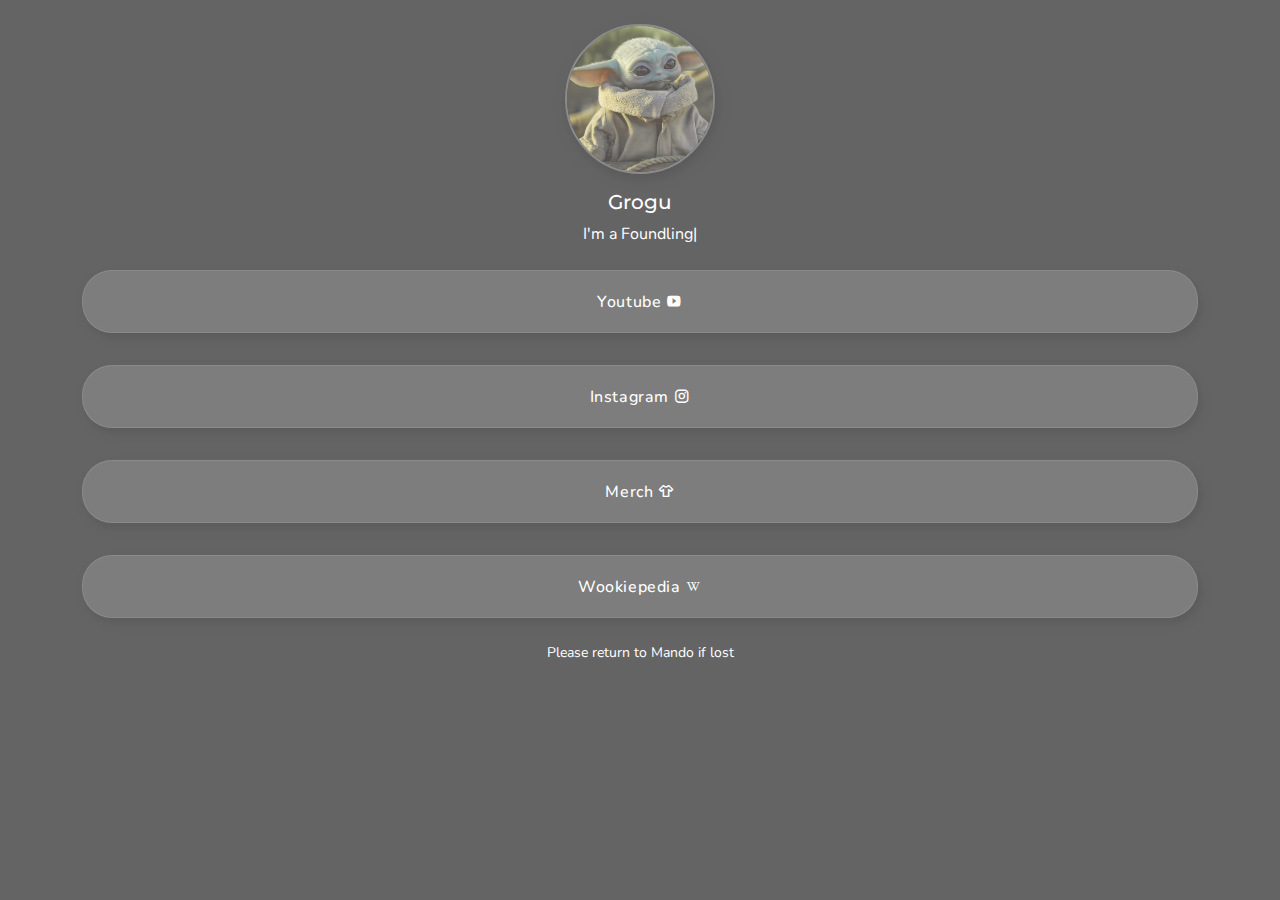
==== cards/grogu/index.html @ 3b0252f9 "baby yoda" ====
<!-- Template Name   : Treelink, mobile page for links.
Author           : Jorge Perez
Version          : 1.0.3
Updated          : Dec 2022
File Description : Round Buttons HTML Template -->

<!DOCTYPE html>
<html>
    <head>
        <meta charset="UTF-8">
        <meta name="viewport" content="width=device-width, initial-scale=1">

        <!-- Title of your site here -->
        <title>Baby Yoda</title>

        <!-- Description of your site here -->
        <meta name="description" content="Baby Yoda's Business Card" />

        <!-- Author's name here -->
        <meta name="author" content="Jorge Perez" />

        <!-- Change your favicon image here - (Make sure the photo is placed inside the "images" folder) -->
        <link rel="shortcut icon" href="profile.jpg">

        <!-- Bootstrap Css -->
        <link rel="stylesheet" type="text/css" href="../../css/bootstrap.min.css">
        <!-- Materialdesign icons Css -->
        <link rel="stylesheet" type="text/css" href="../../css/materialdesignicons.min.css">
        <!-- Animate Css -->
        <link rel="stylesheet" type="text/css" href="../../css/animate.min.css">
        <!-- Mobirise icons Css -->
        <link rel="stylesheet" type="text/css" href="../../css/mobiriseicons.css"> 
        <!-- Custom Style -->
        <link rel="stylesheet" type="text/css" href="../../css/style.css">

        <!-- Custom colours here - options can be found in the colour folder - Replace the current "color.css" below -->
        <link rel="stylesheet" type="text/css" href="../../css/colors/dark-mode.css">
    </head>

    <body>

        <!-- Loader/Spinner -->
        <div id="preloader">
            <div id="status">
                <div class="spinner">Loading...</div>
            </div>
        </div>


        <!-- Header Info/Container ----------------------------------------------------------------------------------------->
        <div class="container">
            <div class="col-lg-12">
                <div class="mt-4">

                    <!-- Change your profile picture here - (Make sure the photo is placed inside the "images" folder) 300x300 is enough -->
                    <img class="rounded-circle img-fluid mx-auto d-block" src="profile.jpg" alt="Profile Picture">
                </div>
                <div class="header-content text-center mx-auto">

                    <!-- Change your profile name here -->
                    <h5 class="first-title mb-2 mt-3">Grogu</h5>

                    <!-- Change your profile header here - List of words in the typed animation found on line #178 -->
                    <p class="header-name mb-3">I'm <span class="element"></span></p>
                </div>
            </div>
            

            <!-- Change the main button description info, add or remove buttons here ------------------------------------>

            <!-- Button #1 - replace the "#" with the actual link as well as the text of the button #1 here -->
            <div class="mt-3 pt-2">
                <a target="_blank" href="https://www.youtube.com/watch?v=rXCbf9vdMxM" style="width: 100%" class="btn btn-round btn-custom">Youtube <i class="mdi mdi-youtube-play"></i></a>
            </div>

            <!-- Button #2 - replace the "#" with the actual link as well as the text of the button #2 here -->
            <div class="mt-3 pt-3">
                <a target="_blank" href="https://www.instagram.com/babyyoda.official/" style="width: 100%" class="btn btn-round btn-custom">Instagram <i class="mdi mdi-instagram"></i></a>
            </div>

            <!-- Button #3 - replace the "#" with the actual link as well as the text of the button #3 here -->
            <div class="mt-3 pt-3">
                <a target="_blank" href="https://www.shopdisney.com/the-child-plush-star-wars-the-mandalorian-small-11-412319525875.html" style="width: 100%" class="btn btn-round btn-custom">Merch <i class="mdi mdi-tshirt-crew"></i></a>
            </div>

            <!-- Button #4 - replace the "#" with the actual link as well as the text of the button #4 here -->
            <div class="mt-3 pt-3">
                <a target="_blank" href="https://starwars.fandom.com/wiki/Grogu" style="width: 100%" class="btn btn-round btn-custom">Wookiepedia <i class="mdi mdi-wikipedia"></i></a>
            </div>

        <!-- Footer information Here -------------------------------------------------------------------------------------------->
        <div class="text-center">
            <div class="col-md-12">
                <div class="mb-4 text-center footer-alt">

                    <!-- Replace the text of the footer here -->
                    <p class="copyright_content mb-6 mt-4">Please return to Mando if lost</p>
                </div>
            </div>
        </div>


        <!--All Javascript ------------------------------------------------------------------------------------------------------>
        <script src="../../js/bootstrap.bundle.min.js"></script>
        <script src="../../js/jquery.min.js"></script>

        <!-- Contact Js -->
        <script src="../../js/contact.js"></script>
        
        <!-- Text Type -->
        <script src="../../js/typed.js"></script>

        <!-- Custom Js -->
        <script src="../../js/custom.js"></script>
        <script>
            var typed = new Typed('.element', {

                // In this section, you can customize the Typescript effect.
                // Change the words that cycle in your profile header below:
                strings: ["a Foundling", "a Padawan", "Hungry!"],

                // Change the speed of the typing effect here:
                typeSpeed: 40,

                // Change the speed of the backtyping/deleting effect here:
                backSpeed: 40,

                // Change the delay time before starting to delete a word here:
                backDelay: 1600,

                // Do you want to loop the effect? If yes type "true" if not then "false":
                loop: true
            });
        </script>

        <!-- Global site tag (gtag.js) - Google Analytics here -->
        <!-- Add a google analytics script here if you want to track the site -->

    </body>
</html>
---- css/mobiriseicons.css ----
@font-face {
  font-family: 'MobiriseIcons';
  src:  url('../fonts/MobiriseIcons.eot?5dqoim');
  src:  url('../fonts/MobiriseIcons.eot?5dqoim#iefix') format('embedded-opentype'),
    url('../fonts/mobirise.ttf?5dqoim') format('truetype'),
    url('../fonts/mobirise.woff?5dqoim') format('woff'),
    url('../fonts/MobiriseIcons.svg?5dqoim#MobiriseIcons') format('svg');
  font-weight: normal;
  font-style: normal;
}

[class^="mbri-"], [class*=" mbri-"] {
  /* use !important to prevent issues with browser extensions that change fonts */
  font-family: 'MobiriseIcons' !important;
  speak: none;
  font-style: normal;
  font-weight: normal;
  font-variant: normal;
  text-transform: none;
  line-height: 1;

  /* Better Font Rendering =========== */
  -webkit-font-smoothing: antialiased;
  -moz-osx-font-smoothing: grayscale;
}

.mbri-add-submenu:before {
  content: "\e900";
}
.mbri-alert:before {
  content: "\e901";
}
.mbri-align-center:before {
  content: "\e902";
}
.mbri-align-justify:before {
  content: "\e903";
}
.mbri-align-left:before {
  content: "\e904";
}
.mbri-align-right:before {
  content: "\e905";
}
.mbri-android:before {
  content: "\e906";
}
.mbri-apple:before {
  content: "\e907";
}
.mbri-arrow-down:before {
  content: "\e908";
}
.mbri-arrow-next:before {
  content: "\e909";
}
.mbri-arrow-prev:before {
  content: "\e90a";
}
.mbri-arrow-up:before {
  content: "\e90b";
}
.mbri-bold:before {
  content: "\e90c";
}
.mbri-bookmark:before {
  content: "\e90d";
}
.mbri-bootstrap:before {
  content: "\e90e";
}
.mbri-briefcase:before {
  content: "\e90f";
}
.mbri-browse:before {
  content: "\e910";
}
.mbri-bulleted-list:before {
  content: "\e911";
}
.mbri-calendar:before {
  content: "\e912";
}
.mbri-camera:before {
  content: "\e913";
}
.mbri-cart-add:before {
  content: "\e914";
}
.mbri-cart-full:before {
  content: "\e915";
}
.mbri-cash:before {
  content: "\e916";
}
.mbri-change-style:before {
  content: "\e917";
}
.mbri-chat:before {
  content: "\e918";
}
.mbri-clock:before {
  content: "\e919";
}
.mbri-close:before {
  content: "\e91a";
}
.mbri-cloud:before {
  content: "\e91b";
}
.mbri-code:before {
  content: "\e91c";
}
.mbri-contact-form:before {
  content: "\e91d";
}
.mbri-credit-card:before {
  content: "\e91e";
}
.mbri-cursor-click:before {
  content: "\e91f";
}
.mbri-cust-feedback:before {
  content: "\e920";
}
.mbri-database:before {
  content: "\e921";
}
.mbri-delivery:before {
  content: "\e922";
}
.mbri-desktop:before {
  content: "\e923";
}
.mbri-devices:before {
  content: "\e924";
}
.mbri-down:before {
  content: "\e925";
}
.mbri-download:before {
  content: "\e926";
}
.mbri-drag-n-drop:before {
  content: "\e927";
}
.mbri-drag-n-drop2:before {
  content: "\e928";
}
.mbri-edit:before {
  content: "\e929";
}
.mbri-edit2:before {
  content: "\e92a";
}
.mbri-error:before {
  content: "\e92b";
}
.mbri-extension:before {
  content: "\e92c";
}
.mbri-features:before {
  content: "\e92d";
}
.mbri-file:before {
  content: "\e92e";
}
.mbri-flag:before {
  content: "\e92f";
}
.mbri-folder:before {
  content: "\e930";
}
.mbri-gift:before {
  content: "\e931";
}
.mbri-github:before {
  content: "\e932";
}
.mbri-globe-2:before {
  content: "\e933";
}
.mbri-globe:before {
  content: "\e934";
}
.mbri-growing-chart:before {
  content: "\e935";
}
.mbri-hearth:before {
  content: "\e936";
}
.mbri-help:before {
  content: "\e937";
}
.mbri-home:before {
  content: "\e938";
}
.mbri-hot-cup:before {
  content: "\e939";
}
.mbri-idea:before {
  content: "\e93a";
}
.mbri-image-gallery:before {
  content: "\e93b";
}
.mbri-image-slider:before {
  content: "\e93c";
}
.mbri-info:before {
  content: "\e93d";
}
.mbri-italic:before {
  content: "\e93e";
}
.mbri-key:before {
  content: "\e93f";
}
.mbri-laptop:before {
  content: "\e940";
}
.mbri-layers:before {
  content: "\e941";
}
.mbri-left-right:before {
  content: "\e942";
}
.mbri-left:before {
  content: "\e943";
}
.mbri-letter:before {
  content: "\e944";
}
.mbri-like:before {
  content: "\e945";
}
.mbri-link:before {
  content: "\e946";
}
.mbri-lock:before {
  content: "\e947";
}
.mbri-login:before {
  content: "\e948";
}
.mbri-logout:before {
  content: "\e949";
}
.mbri-magic-stick:before {
  content: "\e94a";
}
.mbri-map-pin:before {
  content: "\e94b";
}
.mbri-menu:before {
  content: "\e94c";
}
.mbri-mobile:before {
  content: "\e94d";
}
.mbri-mobile2:before {
  content: "\e94e";
}
.mbri-mobirise:before {
  content: "\e94f";
}
.mbri-more-horizontal:before {
  content: "\e950";
}
.mbri-more-vertical:before {
  content: "\e951";
}
.mbri-music:before {
  content: "\e952";
}
.mbri-new-file:before {
  content: "\e953";
}
.mbri-numbered-list:before {
  content: "\e954";
}
.mbri-opened-folder:before {
  content: "\e955";
}
.mbri-pages:before {
  content: "\e956";
}
.mbri-paper-plane:before {
  content: "\e957";
}
.mbri-paperclip:before {
  content: "\e958";
}
.mbri-photo:before {
  content: "\e959";
}
.mbri-photos:before {
  content: "\e95a";
}
.mbri-pin:before {
  content: "\e95b";
}
.mbri-play:before {
  content: "\e95c";
}
.mbri-plus:before {
  content: "\e95d";
}
.mbri-preview:before {
  content: "\e95e";
}
.mbri-print:before {
  content: "\e95f";
}
.mbri-protect:before {
  content: "\e960";
}
.mbri-question:before {
  content: "\e961";
}
.mbri-quote-left:before {
  content: "\e962";
}
.mbri-quote-right:before {
  content: "\e963";
}
.mbri-redo:before {
  content: "\e964";
}
.mbri-refresh:before {
  content: "\e965";
}
.mbri-responsive:before {
  content: "\e966";
}
.mbri-right:before {
  content: "\e967";
}
.mbri-rocket:before {
  content: "\e968";
}
.mbri-sad-face:before {
  content: "\e969";
}
.mbri-sale:before {
  content: "\e96a";
}
.mbri-save:before {
  content: "\e96b";
}
.mbri-search:before {
  content: "\e96c";
}
.mbri-setting:before {
  content: "\e96d";
}
.mbri-setting2:before {
  content: "\e96e";
}
.mbri-setting3:before {
  content: "\e96f";
}
.mbri-share:before {
  content: "\e970";
}
.mbri-shopping-bag:before {
  content: "\e971";
}
.mbri-shopping-basket:before {
  content: "\e972";
}
.mbri-shopping-cart:before {
  content: "\e973";
}
.mbri-sites:before {
  content: "\e974";
}
.mbri-smile-face:before {
  content: "\e975";
}
.mbri-speed:before {
  content: "\e976";
}
.mbri-star:before {
  content: "\e977";
}
.mbri-success:before {
  content: "\e978";
}
.mbri-sun:before {
  content: "\e979";
}
.mbri-sun2:before {
  content: "\e97a";
}
.mbri-tablet-vertical:before {
  content: "\e97b";
}
.mbri-tablet:before {
  content: "\e97c";
}
.mbri-target:before {
  content: "\e97d";
}
.mbri-timer:before {
  content: "\e97e";
}
.mbri-to-ftp:before {
  content: "\e97f";
}
.mbri-to-local-drive:before {
  content: "\e980";
}
.mbri-touch-swipe:before {
  content: "\e981";
}
.mbri-touch:before {
  content: "\e982";
}
.mbri-trash:before {
  content: "\e983";
}
.mbri-underline:before {
  content: "\e984";
}
.mbri-undo:before {
  content: "\e985";
}
.mbri-unlink:before {
  content: "\e986";
}
.mbri-unlock:before {
  content: "\e987";
}
.mbri-up-down:before {
  content: "\e988";
}
.mbri-up:before {
  content: "\e989";
}
.mbri-update:before {
  content: "\e98a";
}
.mbri-upload:before {
  content: "\e98b";
}
.mbri-user:before {
  content: "\e98c";
}
.mbri-user2:before {
  content: "\e98d";
}
.mbri-users:before {
  content: "\e98e";
}
.mbri-video-play:before {
  content: "\e98f";
}
.mbri-video:before {
  content: "\e990";
}
.mbri-watch:before {
  content: "\e991";
}
.mbri-website-theme:before {
  content: "\e992";
}
.mbri-wifi:before {
  content: "\e993";
}
.mbri-windows:before {
  content: "\e994";
}
.mbri-zoom-out:before {
  content: "\e995";
}
---- css/style.css ----
/* Template Name   : Treelike, mobile page for links.
* Author           : Jorge Perez
* Version          : 1.0.3
* Updated          : Dec 2022
* File Description : Main .css file of the template    */


@import url('https://fonts.googleapis.com/css?family=Montserrat:400,500,600|Nunito:400,600,700');


/* Basic body Info ----------------------------------------------------------------------------*/

body {
    font-family: 'Nunito', sans-serif;
    overflow-x: hidden;
}

h1,
h2,
h3,
h4,
h5,
h6 {
    font-family: 'Montserrat', sans-serif;
}

/* This is the Header. CSS of the main profile picture, size & box shadow and subsequent text */
.rounded-circle {
    width: 150;
    height: 150px;
    box-shadow: 2px 5px 12px rgba(0,0,0,50%);
}

.first-title {
    font-size: 20px;
}

.header-name {
    font-size: 16px;
}

.copyright_content {
    font-size: 14px;
}

::selection {
    background: rgba(166, 175, 189, 0.3);
}

::-moz-selection {
    background: rgba(166, 175, 189, 0.3);
}

#preloader {
    position: fixed;
    top: 0;
    left: 0;
    right: 0;
    bottom: 0;
    background-color: #fff;
    z-index: 9999999;
}

#status {
    width: 40px;
    height: 40px;
    position: absolute;
    left: 50%;
    top: 50%;
    margin: -20px 0 0 -20px;
}

.spinner {
    margin: 0 auto;
    font-size: 10px;
    position: relative;
    text-indent: -9999em;
    border-top: 5px solid rgba(0, 0, 0, 0.2);
    border-right: 5px solid rgba(0, 0, 0, 0.2);
    border-bottom: 5px solid rgba(0, 0, 0, 0.2);
    border-left: 5px solid #000;
    -webkit-transform: translateZ(0);
    -ms-transform: translateZ(0);
    transform: translateZ(0);
    -webkit-animation: load8 1.1s infinite linear;
    animation: load8 1.1s infinite linear;
}

.spinner,
.spinner:after {
    border-radius: 50%;
    width: 40px;
    height: 40px;
}

@-webkit-keyframes load8 {
    0% {
        -webkit-transform: rotate(0deg);
        transform: rotate(0deg);
    }
    100% {
        -webkit-transform: rotate(360deg);
        transform: rotate(360deg);
    }
}

@keyframes load8 {
    0% {
        -webkit-transform: rotate(0deg);
        transform: rotate(0deg);
    }
    100% {
        -webkit-transform: rotate(360deg);
        transform: rotate(360deg);
    }
}

.btn-round {
    border-radius: 30px;
}

.form-treelink .form-control {
    box-shadow: none !important;
    height: 50px;
    margin-bottom: 14px;
    border: 2px solid #e0e0e0;
}

.form-treelink textarea.form-control {
    height: auto;
}

.contact_detail-title {
    font-size: 18px;
}

.error {
    margin: 8px 0px;
    display: none;
    color: #ec5f79;
}

.error_msg {
    margin-bottom: 20px;
    text-align: center;
    font-size: 18px;
    color: #ec5f79;
    font-weight: 700;
}

.gig_loader {
    display: none;
}

#success_msg {
    text-align: center;
    margin-bottom: 20px;
}

#success_msg h3 {
    color: #64d674;
    font-size: 22px;
}
---- css/colors/dark-mode.css ----
/*
 Template Name   : Treelink, mobile page for links.
Author           : Jorge Perez
Version          : 1.0.3
Updated          : Dec 2022
File Description : Updated Dark Mode Colour. (Same as the YouTube App).
This affects the HIGHLIGHTS, BUTTONS, BACKGROUND COLOUR & SOCIAL MEDIA ICONS */

    
    body {
        background-color: #1f1f1f;
    }
    
    .text-custom {
        color: rgb(255, 255, 255);
    }
    
    .rounded-circle {
        border: 2px solid rgba(255, 255, 255, 0.25);
    }
    
    .first-title {
        color: rgb(255, 255, 255);
    }
    
    .header-name {
        color: rgb(255, 255, 255);
    }
    
    .copyright_content {
        color: rgb(255, 255, 255);
    }

/* Basic Icons Info -----------------------------------------------------------------------------------*/
    
.about-social li a {
    align-items: center;
    color: white;
    background-color: #434343;
    display: inline-block;
    height: 42px;
    width: 42px;
    font-size: 20px;
    border-radius: 50%;
    line-height: 38px;
    transition: all 0.5s;
    text-align: center;
    box-shadow: 2px 5px 8px rgba(0,0,0,30%);
}

.about-social li a:hover {
    border: 1px solid rgba(255, 255, 255, 0.25);
    color: white;
    background-color: rgba(255, 255, 255, 0.40);
}

/* Button Colours & Info --------------------------------------------------------------------------------*/

.btn-custom {
    padding: 18px;
    font-size: 16px;
    font-weight: 500;
    transition: all 0.5s;
    letter-spacing: 0.6px;
    color: rgb(255, 255, 255);
    border: 1px solid rgba(255, 255, 255, 0.1);
    background-color: #434343;
    box-shadow: 3px 5px 8px rgba(0,0,0,40%);
    border: 1px solid rgba(255, 255, 255, 0.1);
}

.btn-toggle {
    color: rgb(255, 255, 255);
    background-color: #434343;
    border: 1px solid rgba(255, 255, 255, 0.1);
    box-shadow: 3px 5px 8px rgba(0,0,0,40%);
    border-radius: .25rem !important;

}

.btn-custom:hover,
.btn-custom:focus,
.btn-custom:active,
.btn-custom.active,
.btn-custom.focus,
.btn-custom:active,
.btn-custom:focus,
.btn-custom:hover,
.open > .dropdown-toggle.btn-custom {
    color: #fff;
    background-color: rgba(255, 255, 255, 0.40);
    border: 1px solid rgba(255, 255, 255, 0.25);
}
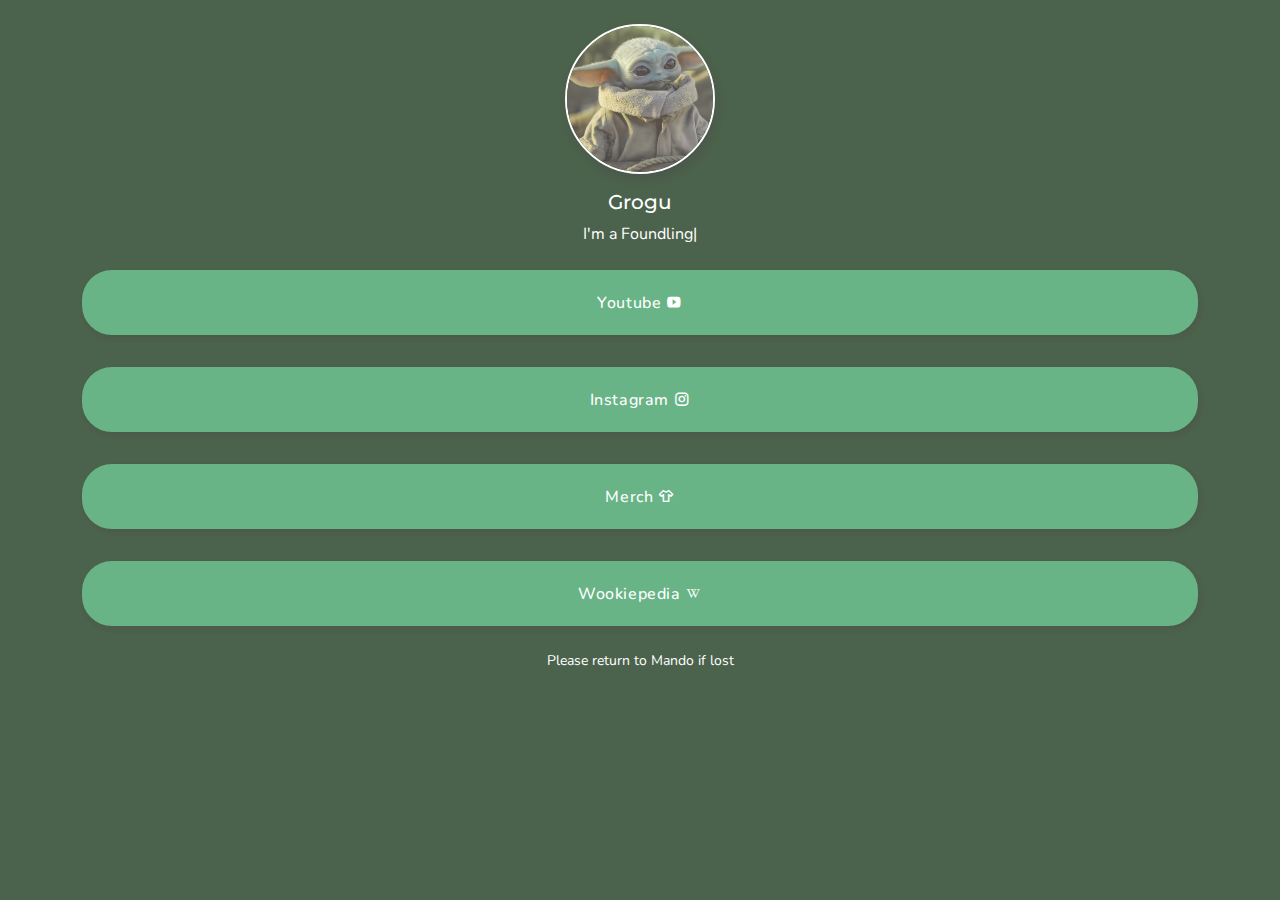
==== commit 09908108: "changed background to dark green for baby yoda" ====
--- a/cards/grogu/index.html
+++ b/cards/grogu/index.html
@@ -35,7 +35,7 @@
         <link rel="stylesheet" type="text/css" href="../../css/style.css">
 
         <!-- Custom colours here - options can be found in the colour folder - Replace the current "color.css" below -->
-        <link rel="stylesheet" type="text/css" href="../../css/colors/dark-mode.css">
+        <link rel="stylesheet" type="text/css" href="colors.css">
     </head>
 
     <body>
--- a/cards/grogu/colors.css
+++ b/cards/grogu/colors.css
@@ -0,0 +1,79 @@
+
+/*  GREEN COLOR TEMPLATE:
+    HIGHLIGHTS, BUTTONS, BACKGROUND COLOUR & SOCIAL MEDIA ICONS */
+
+body {
+    background-color: #042405;
+}
+
+.text-custom {
+    color: #2c9656;
+}
+
+.rounded-circle {
+    border: 2px solid rgb(255, 255, 255);
+}
+
+.first-title {
+    color: rgb(255, 255, 255);
+}
+
+.header-name {
+    color: rgb(255, 255, 255);
+}
+
+.copyright_content {
+    color: rgb(255, 255, 255);
+}
+
+/* Basic Icons Info -----------------------------------------------------------------------------------*/
+
+.about-social li a {
+    align-items: center;
+    color: rgb(255, 255, 255);
+    background-color: #2c9656;
+    display: inline-block;
+    height: 42px;
+    width: 42px;
+    font-size: 20px;
+    border-radius: 50%;
+    border: 2px solid #2c9656;
+    line-height: 38px;
+    transition: all 0.5s;
+    text-align: center;
+    box-shadow: 2px 5px 8px rgba(0,0,0,30%);
+}
+
+.about-social li a:hover {
+    border: 2px solid #2c9656;
+    color: #2c9656;
+    background-color: #F5F7F9;
+}
+
+/* Button Colours & Info --------------------------------------------------------------------------------*/
+
+.btn-custom {
+    padding: 18px;
+    font-size: 16px;
+    font-weight: 500;
+    transition: all 0.5s;
+    letter-spacing: 0.6px;
+    color: rgb(255, 255, 255);
+    border: 2px solid #2c9656;
+    background-color: #2c9656;
+    box-shadow: 2px 3px 7px rgba(0,0,0,40%);
+}
+
+.btn-custom:hover,
+.btn-custom:focus,
+.btn-custom:active,
+.btn-custom.active,
+.btn-custom.focus,
+.btn-custom:active,
+.btn-custom:focus,
+.btn-custom:hover,
+.open > .dropdown-toggle.btn-custom {
+    color: #2c9656;
+    background-color: #F5F7F9;
+    border-color: #2c9656;
+}